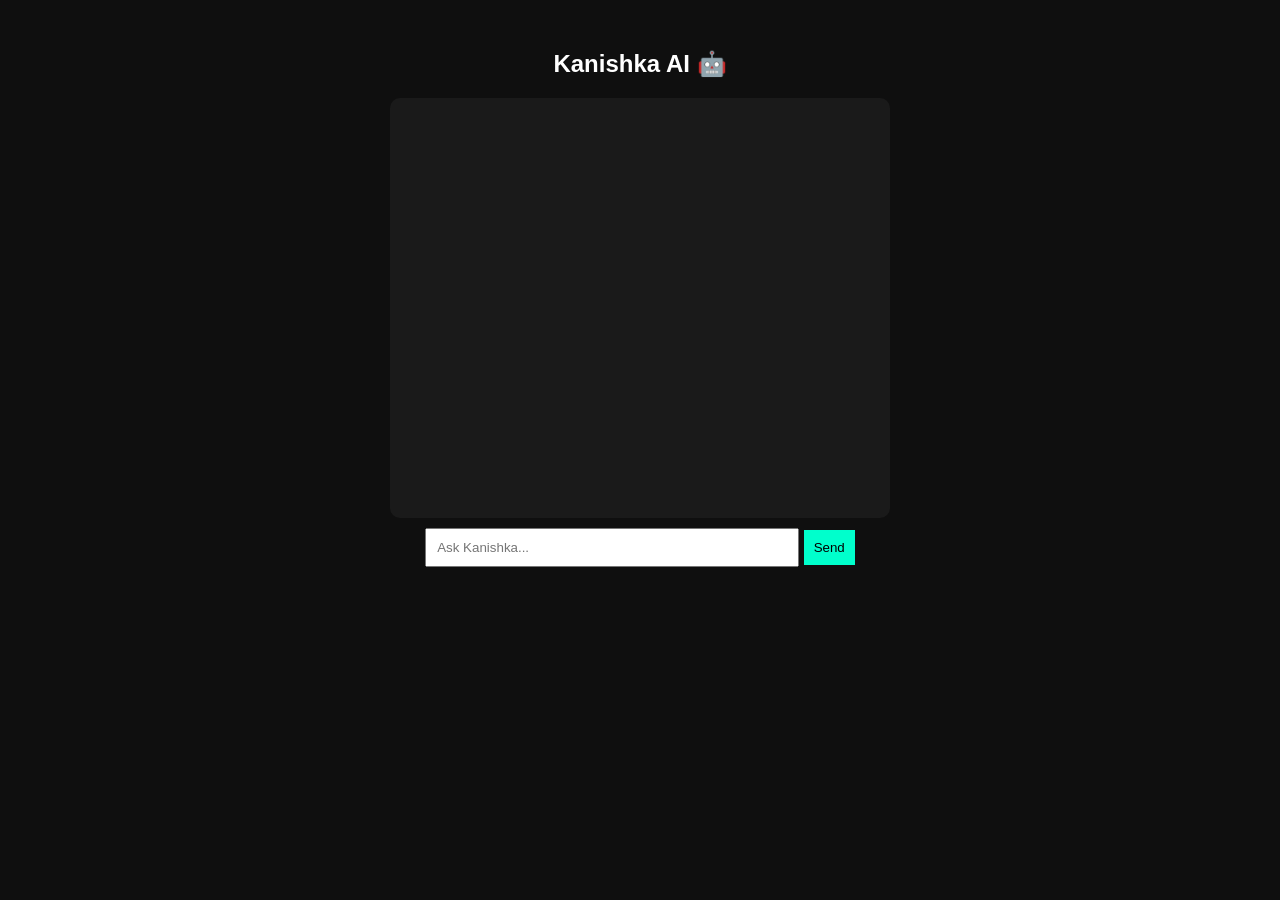
==== chatbot.html @ 8f7e00a0 "Add files via upload" ====
<!DOCTYPE html>
<html lang="en">
<head>
<meta charset="UTF-8">
<title>Kanishka AI</title>
<link rel="stylesheet" href="style.css">
</head>

<body>

<div class="chat-container">
    <h2>Kanishka AI 🤖</h2>

    <div id="chat-box"></div>

    <input type="text" id="user-input" placeholder="Ask Kanishka...">
    <button onclick="sendMessage()">Send</button>
</div>

<script src="script.js"></script>
</body>
</html>
---- style.css ----
body {
    font-family: Arial;
    background: #0f0f0f;
    color: white;
    text-align: center;
}

/* Floating Button */
.chat-btn {
    position: fixed;
    bottom: 20px;
    right: 20px;
    background: #00ffcc;
    color: black;
    font-size: 24px;
    padding: 15px;
    border-radius: 50%;
    text-decoration: none;
    box-shadow: 0 0 20px #00ffcc;
    transition: 0.3s;
}

.chat-btn:hover {
    transform: scale(1.1);
}

/* Chat UI */
.chat-container {
    width: 90%;
    max-width: 500px;
    margin: auto;
    margin-top: 50px;
}

#chat-box {
    height: 400px;
    overflow-y: auto;
    background: #1a1a1a;
    padding: 10px;
    border-radius: 10px;
    margin-bottom: 10px;
}

input {
    width: 70%;
    padding: 10px;
}

button {
    padding: 10px;
    background: #00ffcc;
    border: none;
}
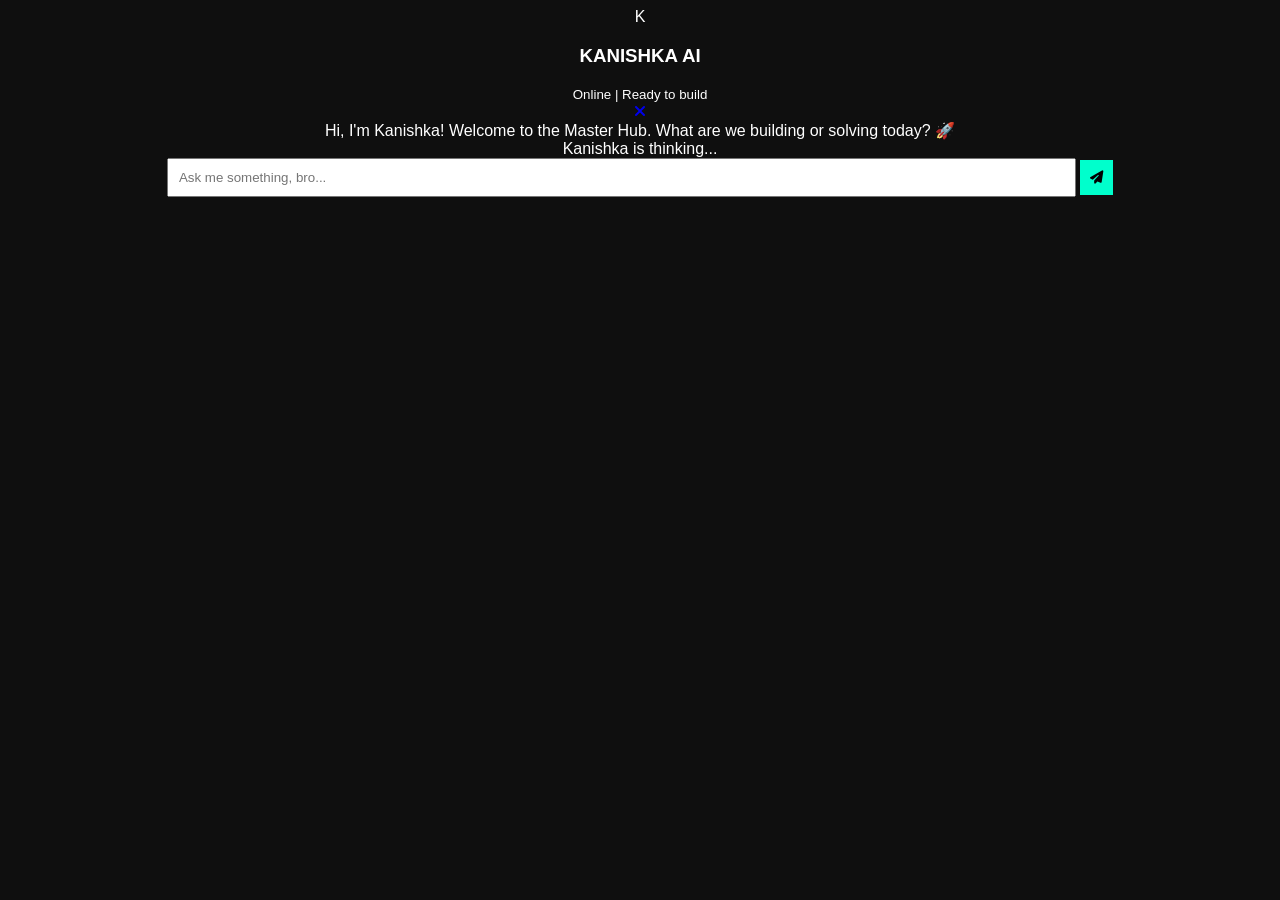
==== commit fee68ae3: "Update chatbot.html" ====
--- a/chatbot.html
+++ b/chatbot.html
@@ -1,22 +1,38 @@
 <!DOCTYPE html>
 <html lang="en">
 <head>
-<meta charset="UTF-8">
-<title>Kanishka AI</title>
-<link rel="stylesheet" href="style.css">
+    <meta charset="UTF-8">
+    <meta name="viewport" content="width=device-width, initial-scale=1.0">
+    <title>KANISHKA AI | Master Hub</title>
+    <link rel="stylesheet" href="style.css">
+    <link rel="stylesheet" href="https://cdnjs.cloudflare.com/ajax/libs/font-awesome/6.4.0/css/all.min.css">
 </head>
+<body class="chat-body">
 
-<body>
+    <div class="chat-interface">
+        <nav class="chat-nav">
+            <div class="bot-identity">
+                <div class="bot-avatar">K</div>
+                <div>
+                    <h3>KANISHKA AI</h3>
+                    <small>Online | Ready to build</small>
+                </div>
+            </div>
+            <a href="index.html" class="exit-btn"><i class="fas fa-times"></i></a>
+        </nav>
 
-<div class="chat-container">
-    <h2>Kanishka AI 🤖</h2>
+        <div id="chat-display" class="chat-display">
+            <div class="bubble bot">Hi, I'm Kanishka! Welcome to the Master Hub. What are we building or solving today? 🚀</div>
+        </div>
 
-    <div id="chat-box"></div>
+        <div id="loading" class="loading-animation">Kanishka is thinking...</div>
 
-    <input type="text" id="user-input" placeholder="Ask Kanishka...">
-    <button onclick="sendMessage()">Send</button>
-</div>
+        <div class="chat-input-area">
+            <input type="text" id="user-query" placeholder="Ask me something, bro..." autocomplete="off">
+            <button id="send-query"><i class="fas fa-paper-plane"></i></button>
+        </div>
+    </div>
 
-<script src="script.js"></script>
+    <script src="script.js"></script>
 </body>
-</html>+</html>
